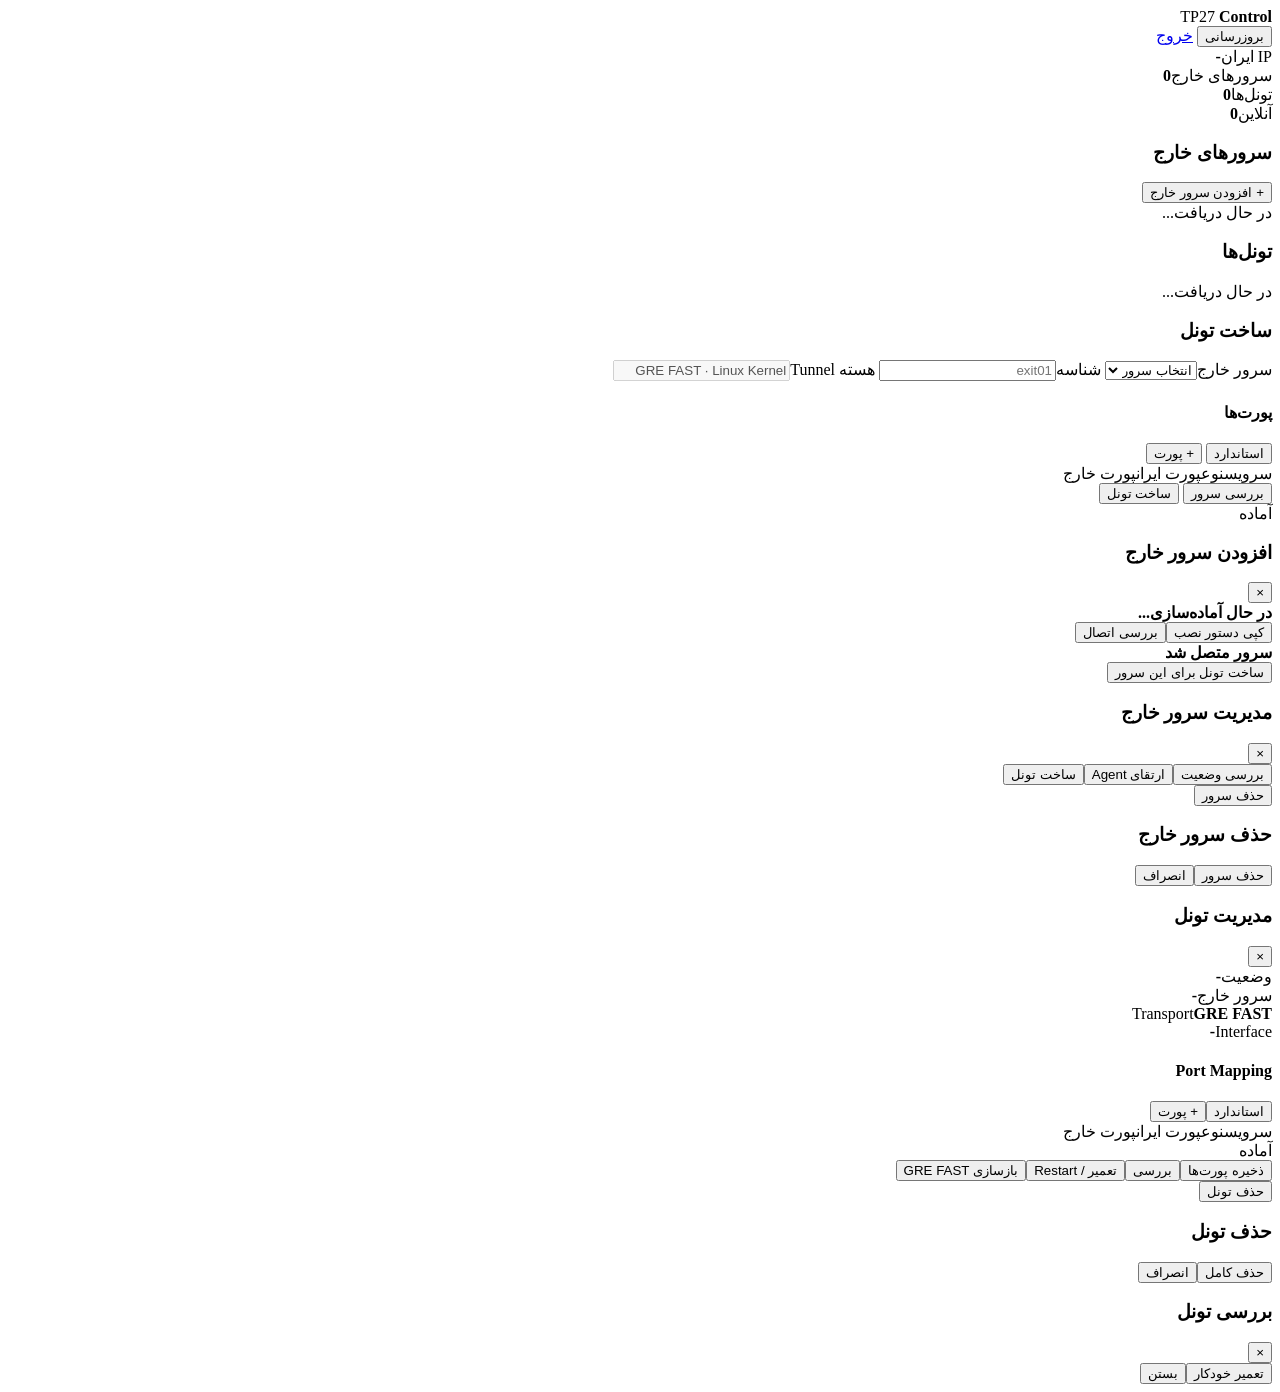
==== panel/static/index.html @ a2ba3a42 "feat: load panel self-update UI" ====
<!doctype html>
<html lang="fa" dir="rtl">
<head>
  <meta charset="utf-8">
  <meta name="viewport" content="width=device-width,initial-scale=1">
  <title>TP27 Control · 2027</title>
  <link rel="stylesheet" href="/static/style.css">
  <link rel="stylesheet" href="/static/premium.css">
</head>
<body>
<div class="wrap">
  <header class="top">
    <div class="logo">TP27 <b>Control</b></div>
    <div class="actions">
      <button class="btn" onclick="refreshAll()">بروزرسانی</button>
      <a class="btn link" href="/logout">خروج</a>
    </div>
  </header>

  <section class="stats">
    <article class="card"><span class="muted">IP ایران</span><strong id="publicIp">-</strong></article>
    <article class="card"><span class="muted">سرورهای خارج</span><strong id="agentCount">0</strong></article>
    <article class="card"><span class="muted">تونل‌ها</span><strong id="exitCount">0</strong></article>
    <article class="card"><span class="muted">آنلاین</span><strong id="onlineCount">0</strong></article>
  </section>

  <main class="main">
    <section class="card">
      <div class="section-title">
        <h3>سرورهای خارج</h3>
        <button class="btn small primary" type="button" onclick="openServerWizard()">+ افزودن سرور خارج</button>
      </div>
      <div id="agentList"><div class="muted">در حال دریافت...</div></div>
    </section>

    <section class="card">
      <div class="section-title"><h3>تونل‌ها</h3></div>
      <div id="exitList"><div class="muted">در حال دریافت...</div></div>
    </section>

    <section class="card builder">
      <h3>ساخت تونل</h3>
      <div class="form-grid tunnel-grid">
        <label>سرور خارج<select id="agentId"><option value="">انتخاب سرور</option></select></label>
        <label>شناسه<input id="exitId" placeholder="exit01"></label>
        <label>هسته Tunnel<input value="GRE FAST · Linux Kernel" disabled></label>
        <input id="tunnelPort" type="hidden" value="">
      </div>

      <div class="ports-title">
        <h4>پورت‌ها</h4>
        <div class="actions">
          <button class="btn small" type="button" onclick="standardPorts()">استاندارد</button>
          <button class="btn small primary" type="button" onclick="addPortRow()">+ پورت</button>
        </div>
      </div>
      <div class="port-head"><span>سرویس</span><span>نوع</span><span>پورت ایران</span><span>پورت خارج</span><span></span></div>
      <div id="portRows"></div>

      <div class="row buttons">
        <button class="btn" onclick="preflight()">بررسی سرور</button>
        <button class="btn primary" onclick="addExit()">ساخت تونل</button>
      </div>
      <div id="job" class="job muted">آماده</div>
    </section>
  </main>
</div>

<div id="serverWizard" class="modal hidden" role="dialog" aria-modal="true" aria-labelledby="wizardTitle">
  <div class="modal-card">
    <div class="section-title modal-head"><h3 id="wizardTitle">افزودن سرور خارج</h3><button class="btn small" type="button" onclick="closeServerWizard()">×</button></div>
    <div id="wizardWaiting">
      <div class="wizard-status"><span id="wizardDot" class="dot bad"></span><strong id="wizardStatus">در حال آماده‌سازی...</strong></div>
      <div class="command-box"><code id="installCommand"></code></div>
      <div class="actions wizard-actions"><button class="btn primary" type="button" onclick="copyInstallCommand()">کپی دستور نصب</button><button class="btn" type="button" onclick="checkEnrollmentNow()">بررسی اتصال</button></div>
    </div>
    <div id="wizardReady" class="hidden"><div class="success-box"><span class="dot good"></span><strong id="readyAgentName">سرور متصل شد</strong><div id="readyAgentMeta" class="muted"></div></div><button class="btn primary full" type="button" onclick="useReadyAgent()">ساخت تونل برای این سرور</button></div>
  </div>
</div>

<div id="agentManage" class="modal hidden" role="dialog" aria-modal="true" aria-labelledby="agentManageTitle">
  <div class="modal-card manage-card">
    <div class="section-title modal-head"><h3 id="agentManageTitle">مدیریت سرور خارج</h3><button class="btn small" type="button" onclick="closeAgentManage()">×</button></div>
    <div id="agentManageBody" class="diag-body"></div>
    <div id="agentManageMessage" class="muted"></div>
    <div class="manage-footer"><div class="actions"><button class="btn primary" type="button" onclick="checkManagedAgent()">بررسی وضعیت</button><button id="agentUpgradeBtn" class="btn" type="button" onclick="upgradeManagedAgent()">ارتقای Agent</button><button class="btn" type="button" onclick="useManagedAgentForTunnel()">ساخت تونل</button></div><button id="agentDeleteBtn" class="btn danger" type="button" onclick="openDeleteAgent()">حذف سرور</button></div>
  </div>
</div>

<div id="deleteAgentModal" class="modal hidden" role="dialog" aria-modal="true"><div class="modal-card confirm-card"><h3>حذف سرور خارج</h3><p id="deleteAgentText" class="muted"></p><div class="actions confirm-actions"><button id="deleteAgentConfirmBtn" class="btn danger" type="button" onclick="confirmDeleteAgent()">حذف سرور</button><button class="btn" type="button" onclick="closeDeleteAgent()">انصراف</button></div></div></div>

<div id="tunnelManage" class="modal hidden" role="dialog" aria-modal="true" aria-labelledby="manageTitle">
  <div class="modal-card manage-card">
    <div class="section-title modal-head"><h3 id="manageTitle">مدیریت تونل</h3><button class="btn small" type="button" onclick="closeTunnelManage()">×</button></div>
    <div class="manage-summary"><div><span class="muted">وضعیت</span><strong id="manageHealth">-</strong></div><div><span class="muted">سرور خارج</span><strong id="manageEndpoint">-</strong></div><div><span class="muted">Transport</span><strong id="manageTunnelPort">GRE FAST</strong></div><div><span class="muted">Interface</span><strong id="manageInterface">-</strong></div></div>
    <div class="ports-title"><h4>Port Mapping</h4><div class="actions"><button class="btn small" type="button" onclick="manageStandardPorts()">استاندارد</button><button class="btn small primary" type="button" onclick="addManagePortRow()">+ پورت</button></div></div>
    <div class="port-head"><span>سرویس</span><span>نوع</span><span>پورت ایران</span><span>پورت خارج</span><span></span></div><div id="managePortRows"></div><div id="manageMessage" class="job muted">آماده</div>
    <div class="manage-footer"><div class="actions"><button class="btn primary" type="button" onclick="saveManagedPorts()">ذخیره پورت‌ها</button><button class="btn" type="button" onclick="diagnoseManagedTunnel()">بررسی</button><button class="btn" type="button" onclick="repairManagedTunnel()">تعمیر / Restart</button><button id="upgradeFastBtn" class="btn primary" type="button" onclick="upgradeManagedTunnelFast()">بازسازی GRE FAST</button></div><button class="btn danger" type="button" onclick="openDeleteTunnel()">حذف تونل</button></div>
  </div>
</div>

<div id="deleteTunnelModal" class="modal hidden" role="dialog" aria-modal="true"><div class="modal-card confirm-card"><h3>حذف تونل</h3><p id="deleteTunnelText" class="muted"></p><div class="actions confirm-actions"><button id="deleteTunnelBtn" class="btn danger" type="button" onclick="confirmDeleteTunnel()">حذف کامل</button><button class="btn" type="button" onclick="closeDeleteTunnel()">انصراف</button></div></div></div>

<div id="tunnelDiag" class="modal hidden" role="dialog" aria-modal="true" aria-labelledby="diagTitle">
  <div class="modal-card diag-card"><div class="section-title modal-head"><h3 id="diagTitle">بررسی تونل</h3><button class="btn small" type="button" onclick="closeTunnelDiag()">×</button></div><div id="diagBody" class="diag-body"></div><div class="actions wizard-actions"><button id="repairBtn" class="btn primary" type="button" onclick="repairActiveTunnel()">تعمیر خودکار</button><button class="btn" type="button" onclick="closeTunnelDiag()">بستن</button></div></div>
</div>

<script src="/static/runtime-refresh-fix.js"></script>
<script src="/static/app.js"></script>
<script src="/static/fast-ui.js"></script>
<script src="/static/agent-manage.js"></script>
<script src="/static/premium-ui.js"></script>
<script src="/static/benchmark-ui.js"></script>
<script src="/static/benchmark-auto.js"></script>
<script src="/static/self-update.js"></script>
</body>
</html>
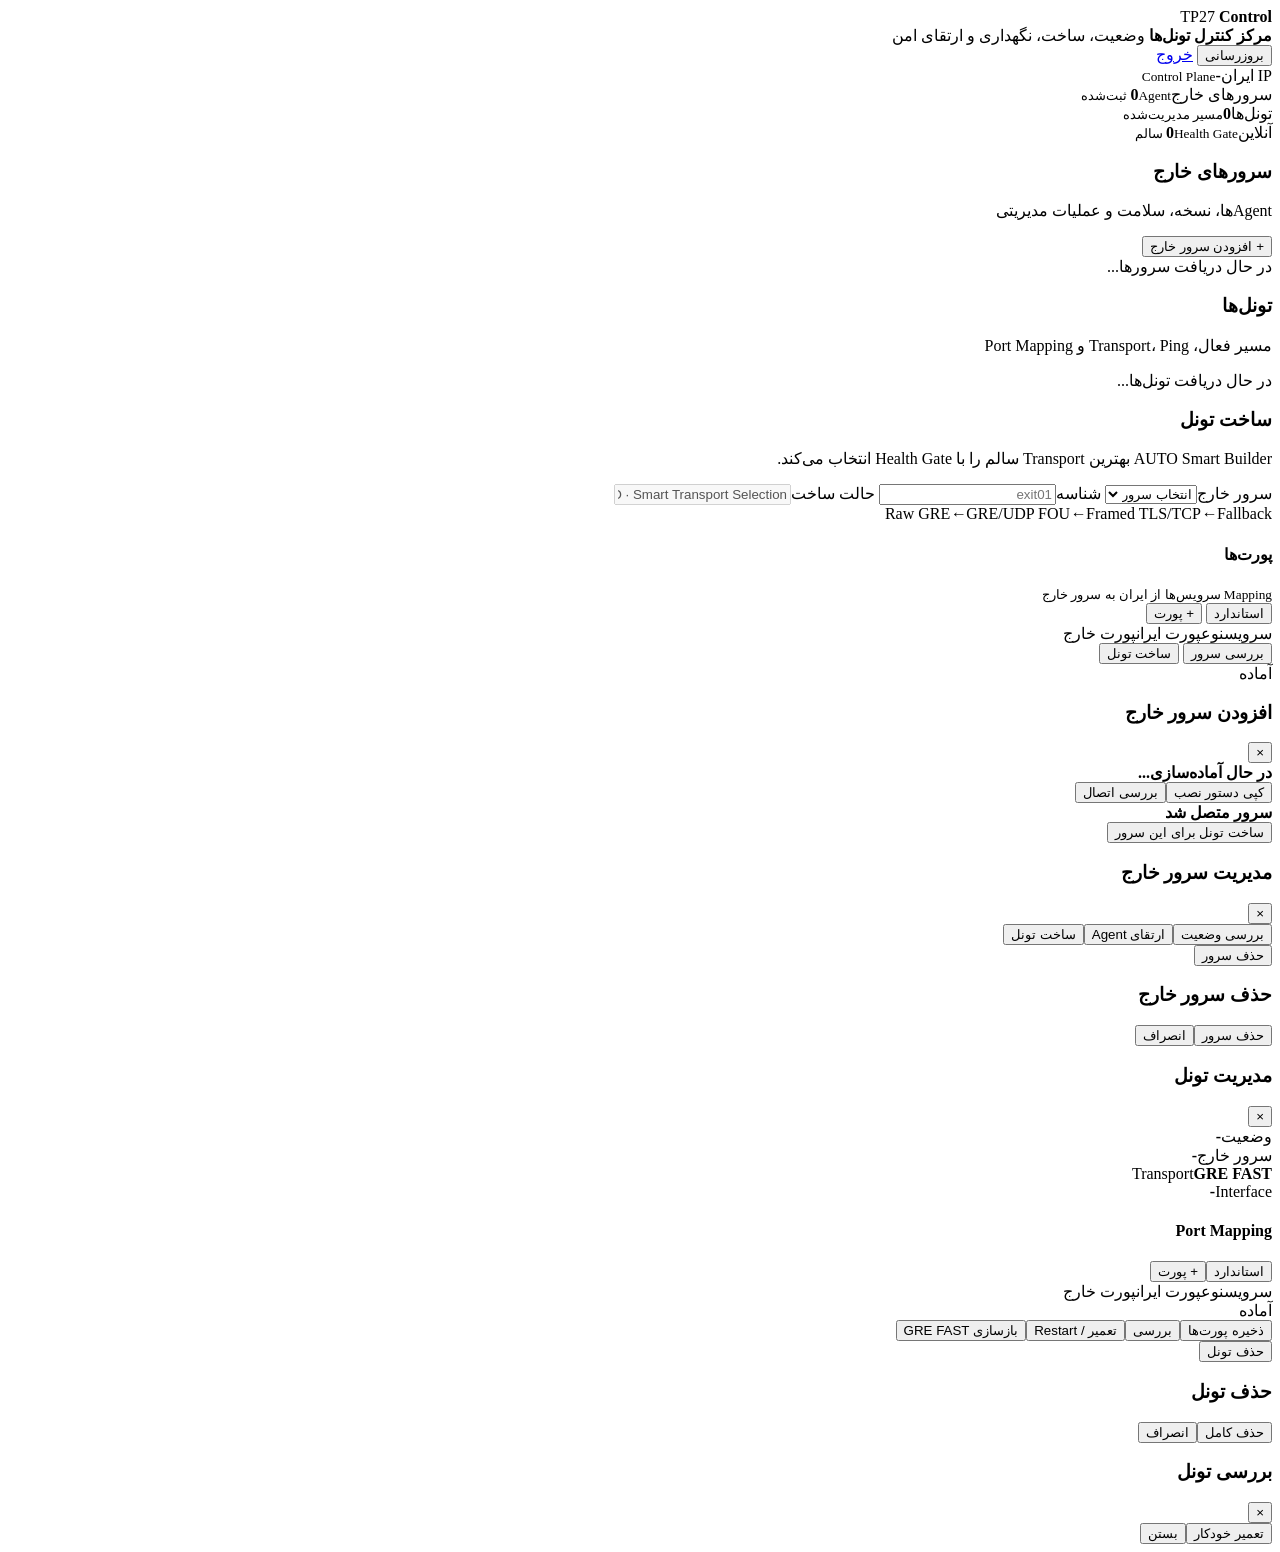
==== commit aec8e76f: "ui: refine dashboard information architecture" ====
--- a/panel/static/index.html
+++ b/panel/static/index.html
@@ -3,52 +3,78 @@
 <head>
   <meta charset="utf-8">
   <meta name="viewport" content="width=device-width,initial-scale=1">
+  <meta name="color-scheme" content="dark light">
   <title>TP27 Control · 2027</title>
+  <link rel="stylesheet" href="/static/first-paint.css">
   <link rel="stylesheet" href="/static/style.css">
   <link rel="stylesheet" href="/static/premium.css">
 </head>
 <body>
-<div class="wrap">
-  <header class="top">
-    <div class="logo">TP27 <b>Control</b></div>
-    <div class="actions">
-      <button class="btn" onclick="refreshAll()">بروزرسانی</button>
+<div class="wrap dashboard-shell">
+  <header class="top dashboard-top">
+    <div class="top-brand">
+      <div class="logo">TP27 <b>Control</b></div>
+      <div class="top-copy">
+        <strong>مرکز کنترل تونل‌ها</strong>
+        <span class="muted">وضعیت، ساخت، نگهداری و ارتقای امن</span>
+      </div>
+    </div>
+    <div class="actions top-actions">
+      <button class="btn" type="button" onclick="refreshAll()">بروزرسانی</button>
       <a class="btn link" href="/logout">خروج</a>
     </div>
   </header>
 
-  <section class="stats">
-    <article class="card"><span class="muted">IP ایران</span><strong id="publicIp">-</strong></article>
-    <article class="card"><span class="muted">سرورهای خارج</span><strong id="agentCount">0</strong></article>
-    <article class="card"><span class="muted">تونل‌ها</span><strong id="exitCount">0</strong></article>
-    <article class="card"><span class="muted">آنلاین</span><strong id="onlineCount">0</strong></article>
+  <section class="stats dashboard-kpis" aria-label="خلاصه وضعیت">
+    <article class="card kpi-card" data-kpi="iran"><span class="muted">IP ایران</span><strong id="publicIp">-</strong><small>Control Plane</small></article>
+    <article class="card kpi-card" data-kpi="agents"><span class="muted">سرورهای خارج</span><strong id="agentCount">0</strong><small>Agent ثبت‌شده</small></article>
+    <article class="card kpi-card" data-kpi="tunnels"><span class="muted">تونل‌ها</span><strong id="exitCount">0</strong><small>مسیر مدیریت‌شده</small></article>
+    <article class="card kpi-card" data-kpi="online"><span class="muted">آنلاین</span><strong id="onlineCount">0</strong><small>Health Gate سالم</small></article>
   </section>
 
-  <main class="main">
-    <section class="card">
+  <main class="main dashboard-main">
+    <section class="card dashboard-section" data-section="agents">
       <div class="section-title">
-        <h3>سرورهای خارج</h3>
+        <div class="section-heading">
+          <h3>سرورهای خارج</h3>
+          <p>Agentها، نسخه، سلامت و عملیات مدیریتی</p>
+        </div>
         <button class="btn small primary" type="button" onclick="openServerWizard()">+ افزودن سرور خارج</button>
       </div>
-      <div id="agentList"><div class="muted">در حال دریافت...</div></div>
+      <div id="agentList"><div class="muted loading-state">در حال دریافت سرورها...</div></div>
     </section>
 
-    <section class="card">
-      <div class="section-title"><h3>تونل‌ها</h3></div>
-      <div id="exitList"><div class="muted">در حال دریافت...</div></div>
+    <section class="card dashboard-section" data-section="tunnels">
+      <div class="section-title">
+        <div class="section-heading">
+          <h3>تونل‌ها</h3>
+          <p>مسیر فعال، Transport، Ping و Port Mapping</p>
+        </div>
+      </div>
+      <div id="exitList"><div class="muted loading-state">در حال دریافت تونل‌ها...</div></div>
     </section>
 
-    <section class="card builder">
-      <h3>ساخت تونل</h3>
+    <section class="card builder dashboard-section" data-section="builder">
+      <div class="builder-source-title">
+        <h3>ساخت تونل</h3>
+        <p class="muted">AUTO Smart Builder بهترین Transport سالم را با Health Gate انتخاب می‌کند.</p>
+      </div>
       <div class="form-grid tunnel-grid">
         <label>سرور خارج<select id="agentId"><option value="">انتخاب سرور</option></select></label>
-        <label>شناسه<input id="exitId" placeholder="exit01"></label>
-        <label>هسته Tunnel<input value="GRE FAST · Linux Kernel" disabled></label>
+        <label>شناسه<input id="exitId" placeholder="exit01" autocomplete="off"></label>
+        <label>حالت ساخت<input value="AUTO · Smart Transport Selection" disabled></label>
         <input id="tunnelPort" type="hidden" value="">
       </div>
 
+      <div class="transport-flow" aria-label="اولویت Transport">
+        <span>Raw GRE</span><i>←</i><span>GRE/UDP FOU</span><i>←</i><span>Framed TLS/TCP</span><i>←</i><span>Fallback</span>
+      </div>
+
       <div class="ports-title">
-        <h4>پورت‌ها</h4>
+        <div>
+          <h4>پورت‌ها</h4>
+          <small class="muted">Mapping سرویس‌ها از ایران به سرور خارج</small>
+        </div>
         <div class="actions">
           <button class="btn small" type="button" onclick="standardPorts()">استاندارد</button>
           <button class="btn small primary" type="button" onclick="addPortRow()">+ پورت</button>
@@ -57,18 +83,18 @@
       <div class="port-head"><span>سرویس</span><span>نوع</span><span>پورت ایران</span><span>پورت خارج</span><span></span></div>
       <div id="portRows"></div>
 
-      <div class="row buttons">
-        <button class="btn" onclick="preflight()">بررسی سرور</button>
-        <button class="btn primary" onclick="addExit()">ساخت تونل</button>
+      <div class="row buttons builder-actions">
+        <button class="btn" type="button" onclick="preflight()">بررسی سرور</button>
+        <button class="btn primary" type="button" onclick="addExit()">ساخت تونل</button>
       </div>
-      <div id="job" class="job muted">آماده</div>
+      <div id="job" class="job muted" aria-live="polite">آماده</div>
     </section>
   </main>
 </div>
 
 <div id="serverWizard" class="modal hidden" role="dialog" aria-modal="true" aria-labelledby="wizardTitle">
   <div class="modal-card">
-    <div class="section-title modal-head"><h3 id="wizardTitle">افزودن سرور خارج</h3><button class="btn small" type="button" onclick="closeServerWizard()">×</button></div>
+    <div class="section-title modal-head"><h3 id="wizardTitle">افزودن سرور خارج</h3><button class="btn small" type="button" onclick="closeServerWizard()" aria-label="بستن">×</button></div>
     <div id="wizardWaiting">
       <div class="wizard-status"><span id="wizardDot" class="dot bad"></span><strong id="wizardStatus">در حال آماده‌سازی...</strong></div>
       <div class="command-box"><code id="installCommand"></code></div>
@@ -80,7 +106,7 @@
 
 <div id="agentManage" class="modal hidden" role="dialog" aria-modal="true" aria-labelledby="agentManageTitle">
   <div class="modal-card manage-card">
-    <div class="section-title modal-head"><h3 id="agentManageTitle">مدیریت سرور خارج</h3><button class="btn small" type="button" onclick="closeAgentManage()">×</button></div>
+    <div class="section-title modal-head"><h3 id="agentManageTitle">مدیریت سرور خارج</h3><button class="btn small" type="button" onclick="closeAgentManage()" aria-label="بستن">×</button></div>
     <div id="agentManageBody" class="diag-body"></div>
     <div id="agentManageMessage" class="muted"></div>
     <div class="manage-footer"><div class="actions"><button class="btn primary" type="button" onclick="checkManagedAgent()">بررسی وضعیت</button><button id="agentUpgradeBtn" class="btn" type="button" onclick="upgradeManagedAgent()">ارتقای Agent</button><button class="btn" type="button" onclick="useManagedAgentForTunnel()">ساخت تونل</button></div><button id="agentDeleteBtn" class="btn danger" type="button" onclick="openDeleteAgent()">حذف سرور</button></div>
@@ -91,7 +117,7 @@
 
 <div id="tunnelManage" class="modal hidden" role="dialog" aria-modal="true" aria-labelledby="manageTitle">
   <div class="modal-card manage-card">
-    <div class="section-title modal-head"><h3 id="manageTitle">مدیریت تونل</h3><button class="btn small" type="button" onclick="closeTunnelManage()">×</button></div>
+    <div class="section-title modal-head"><h3 id="manageTitle">مدیریت تونل</h3><button class="btn small" type="button" onclick="closeTunnelManage()" aria-label="بستن">×</button></div>
     <div class="manage-summary"><div><span class="muted">وضعیت</span><strong id="manageHealth">-</strong></div><div><span class="muted">سرور خارج</span><strong id="manageEndpoint">-</strong></div><div><span class="muted">Transport</span><strong id="manageTunnelPort">GRE FAST</strong></div><div><span class="muted">Interface</span><strong id="manageInterface">-</strong></div></div>
     <div class="ports-title"><h4>Port Mapping</h4><div class="actions"><button class="btn small" type="button" onclick="manageStandardPorts()">استاندارد</button><button class="btn small primary" type="button" onclick="addManagePortRow()">+ پورت</button></div></div>
     <div class="port-head"><span>سرویس</span><span>نوع</span><span>پورت ایران</span><span>پورت خارج</span><span></span></div><div id="managePortRows"></div><div id="manageMessage" class="job muted">آماده</div>
@@ -102,7 +128,7 @@
 <div id="deleteTunnelModal" class="modal hidden" role="dialog" aria-modal="true"><div class="modal-card confirm-card"><h3>حذف تونل</h3><p id="deleteTunnelText" class="muted"></p><div class="actions confirm-actions"><button id="deleteTunnelBtn" class="btn danger" type="button" onclick="confirmDeleteTunnel()">حذف کامل</button><button class="btn" type="button" onclick="closeDeleteTunnel()">انصراف</button></div></div></div>
 
 <div id="tunnelDiag" class="modal hidden" role="dialog" aria-modal="true" aria-labelledby="diagTitle">
-  <div class="modal-card diag-card"><div class="section-title modal-head"><h3 id="diagTitle">بررسی تونل</h3><button class="btn small" type="button" onclick="closeTunnelDiag()">×</button></div><div id="diagBody" class="diag-body"></div><div class="actions wizard-actions"><button id="repairBtn" class="btn primary" type="button" onclick="repairActiveTunnel()">تعمیر خودکار</button><button class="btn" type="button" onclick="closeTunnelDiag()">بستن</button></div></div>
+  <div class="modal-card diag-card"><div class="section-title modal-head"><h3 id="diagTitle">بررسی تونل</h3><button class="btn small" type="button" onclick="closeTunnelDiag()" aria-label="بستن">×</button></div><div id="diagBody" class="diag-body"></div><div class="actions wizard-actions"><button id="repairBtn" class="btn primary" type="button" onclick="repairActiveTunnel()">تعمیر خودکار</button><button class="btn" type="button" onclick="closeTunnelDiag()">بستن</button></div></div>
 </div>
 
 <script src="/static/runtime-refresh-fix.js"></script>
@@ -112,6 +138,10 @@
 <script src="/static/premium-ui.js"></script>
 <script src="/static/benchmark-ui.js"></script>
 <script src="/static/benchmark-auto.js"></script>
+<script src="/static/server-speed-ui.js"></script>
+<script src="/static/speed-recovery-fix.js"></script>
+<script src="/static/safe-switch-ui.js"></script>
 <script src="/static/self-update.js"></script>
+<script src="/static/ui-stability.js"></script>
 </body>
-</html>+</html>
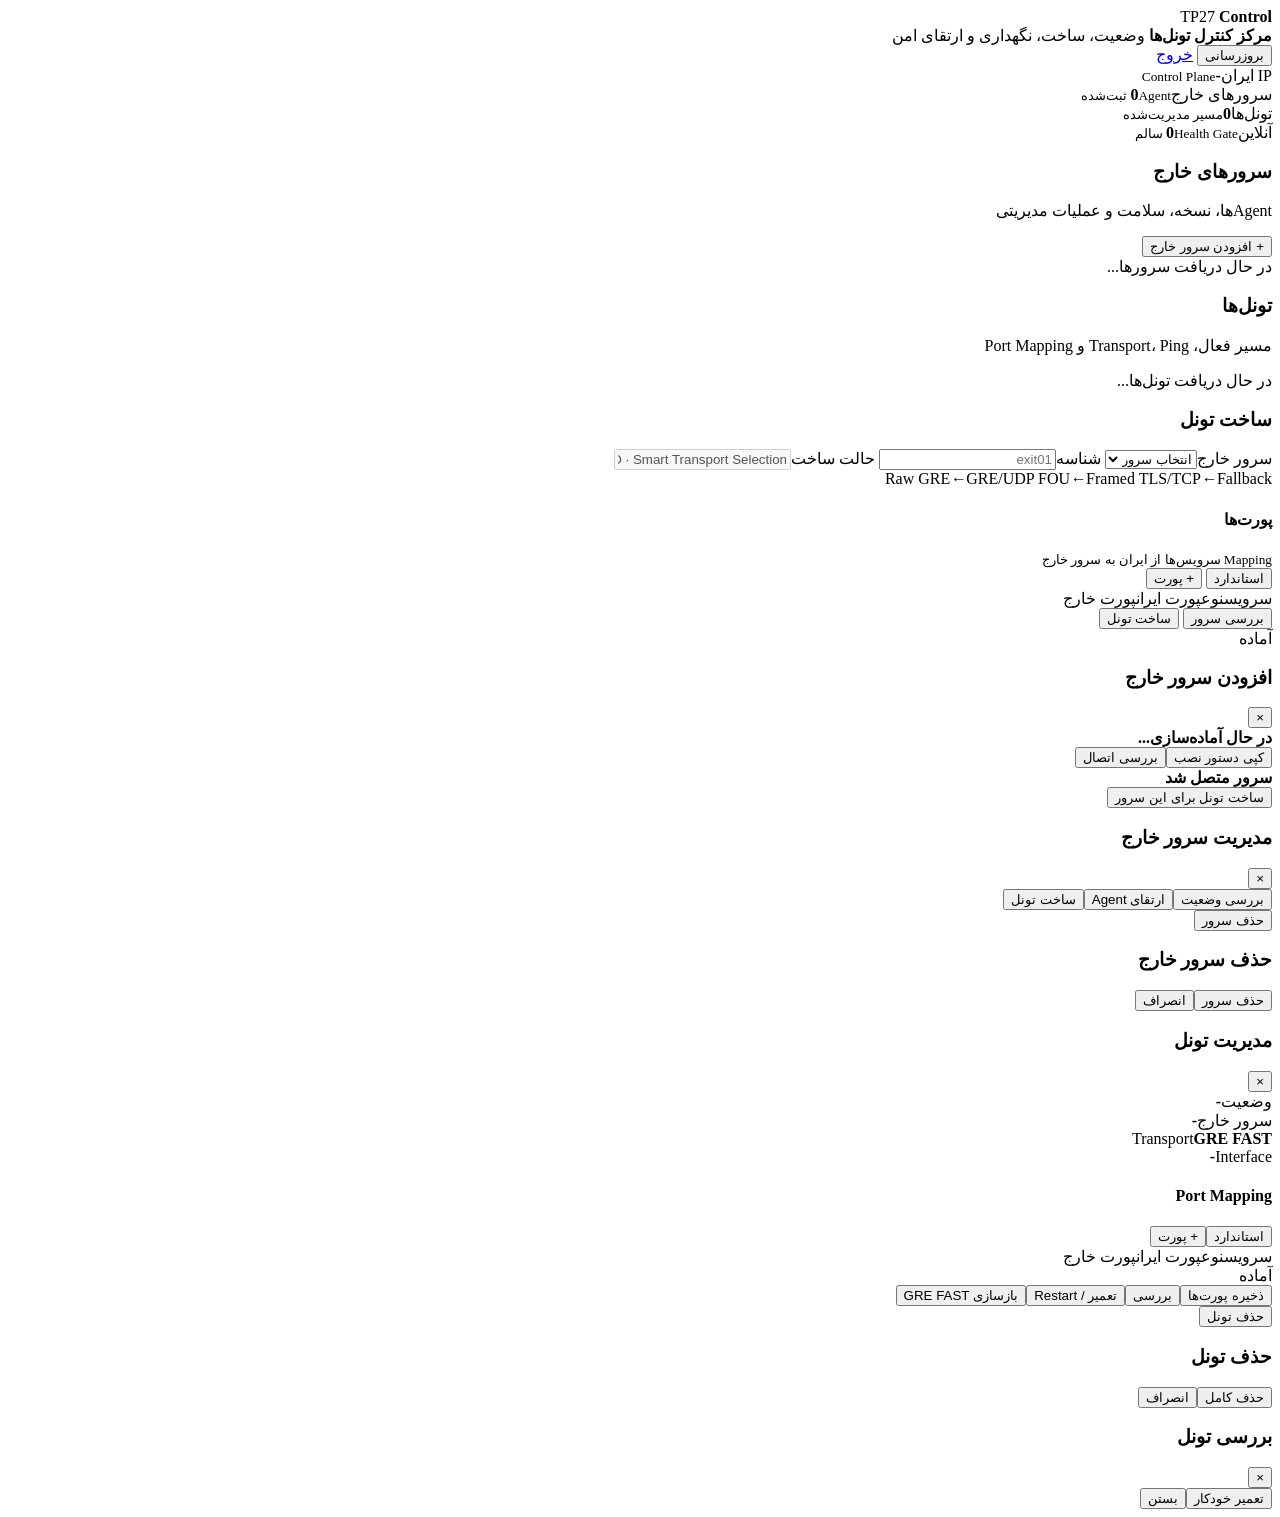
==== commit 1e901dd8: "fix: preserve premium builder enhancement contract" ====
--- a/panel/static/index.html
+++ b/panel/static/index.html
@@ -55,10 +55,7 @@
     </section>
 
     <section class="card builder dashboard-section" data-section="builder">
-      <div class="builder-source-title">
-        <h3>ساخت تونل</h3>
-        <p class="muted">AUTO Smart Builder بهترین Transport سالم را با Health Gate انتخاب می‌کند.</p>
-      </div>
+      <h3>ساخت تونل</h3>
       <div class="form-grid tunnel-grid">
         <label>سرور خارج<select id="agentId"><option value="">انتخاب سرور</option></select></label>
         <label>شناسه<input id="exitId" placeholder="exit01" autocomplete="off"></label>
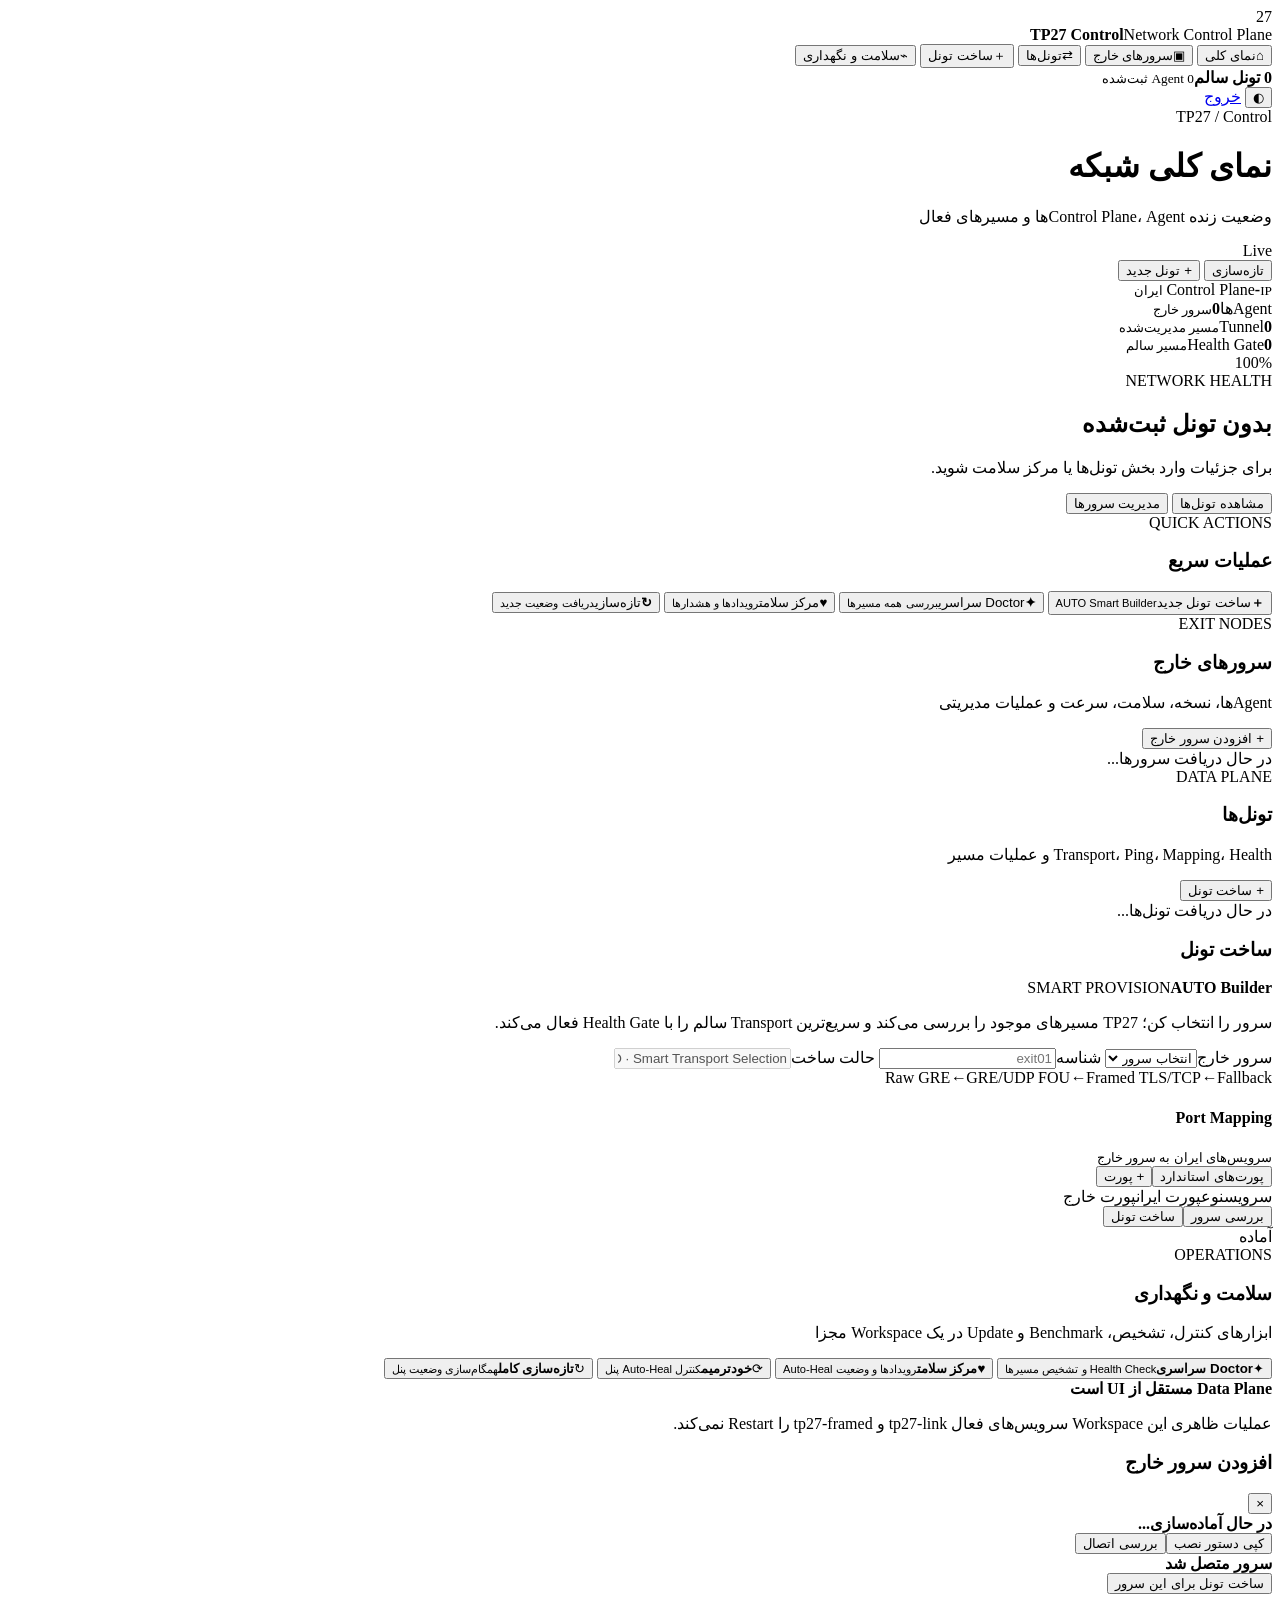
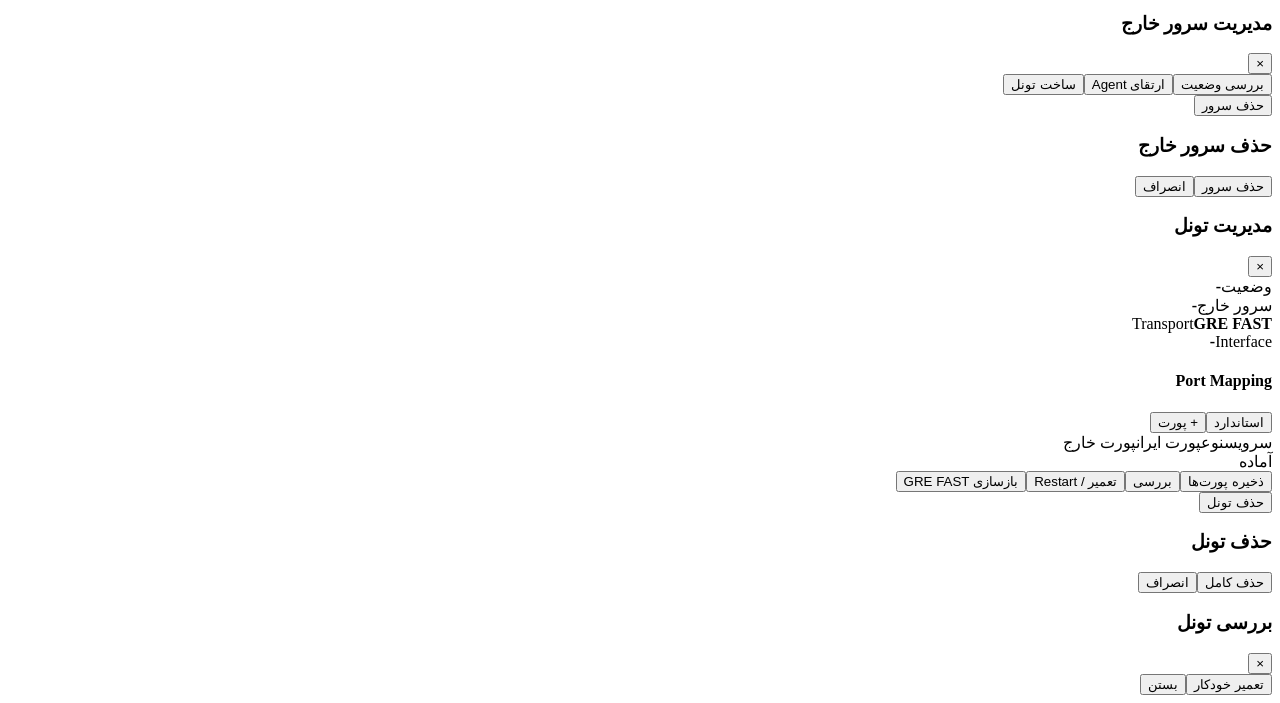
==== commit 88862afb: "ui: rebuild panel into RTL app shell with routed workspaces" ====
--- a/panel/static/index.html
+++ b/panel/static/index.html
@@ -8,125 +8,138 @@
   <link rel="stylesheet" href="/static/first-paint.css">
   <link rel="stylesheet" href="/static/style.css">
   <link rel="stylesheet" href="/static/premium.css">
+  <link rel="stylesheet" href="/static/v9.css">
 </head>
-<body>
-<div class="wrap dashboard-shell">
-  <header class="top dashboard-top">
-    <div class="top-brand">
-      <div class="logo">TP27 <b>Control</b></div>
-      <div class="top-copy">
-        <strong>مرکز کنترل تونل‌ها</strong>
-        <span class="muted">وضعیت، ساخت، نگهداری و ارتقای امن</span>
+<body data-v9-view="overview">
+<div class="v9-app-shell">
+  <aside class="v9-sidebar" aria-label="ناوبری اصلی">
+    <div class="v9-brand">
+      <div class="v9-brand-mark">27</div>
+      <div class="v9-brand-copy"><b>TP27 Control</b><span>Network Control Plane</span></div>
+    </div>
+
+    <nav class="v9-nav">
+      <button class="v9-nav-item active" type="button" data-v9-target="overview"><span class="v9-nav-icon">⌂</span><span>نمای کلی</span></button>
+      <button class="v9-nav-item" type="button" data-v9-target="servers"><span class="v9-nav-icon">▣</span><span>سرورهای خارج</span></button>
+      <button class="v9-nav-item" type="button" data-v9-target="tunnels"><span class="v9-nav-icon">⇄</span><span>تونل‌ها</span></button>
+      <button class="v9-nav-item" type="button" data-v9-target="builder"><span class="v9-nav-icon">＋</span><span>ساخت تونل</span></button>
+      <button class="v9-nav-item" type="button" data-v9-target="maintenance"><span class="v9-nav-icon">⌁</span><span>سلامت و نگهداری</span></button>
+    </nav>
+
+    <div class="v9-sidebar-health">
+      <span class="dot good"></span>
+      <div><b><span id="v9SideOnline">0</span> تونل سالم</b><small><span id="v9SideAgents">0</span> Agent ثبت‌شده</small></div>
+    </div>
+
+    <div class="v9-sidebar-footer">
+      <button id="v9ThemeBtn" class="v9-icon-btn" type="button" aria-label="تغییر پوسته">◐</button>
+      <a class="v9-sidebar-logout" href="/logout">خروج</a>
+    </div>
+  </aside>
+
+  <div class="v9-workspace">
+    <header class="v9-topbar">
+      <div class="v9-page-heading">
+        <span class="v9-eyebrow">TP27 / Control</span>
+        <h1 id="v9PageTitle">نمای کلی شبکه</h1>
+        <p id="v9PageSub">وضعیت زنده Control Plane، Agentها و مسیرهای فعال</p>
       </div>
-    </div>
-    <div class="actions top-actions">
-      <button class="btn" type="button" onclick="refreshAll()">بروزرسانی</button>
-      <a class="btn link" href="/logout">خروج</a>
-    </div>
-  </header>
-
-  <section class="stats dashboard-kpis" aria-label="خلاصه وضعیت">
-    <article class="card kpi-card" data-kpi="iran"><span class="muted">IP ایران</span><strong id="publicIp">-</strong><small>Control Plane</small></article>
-    <article class="card kpi-card" data-kpi="agents"><span class="muted">سرورهای خارج</span><strong id="agentCount">0</strong><small>Agent ثبت‌شده</small></article>
-    <article class="card kpi-card" data-kpi="tunnels"><span class="muted">تونل‌ها</span><strong id="exitCount">0</strong><small>مسیر مدیریت‌شده</small></article>
-    <article class="card kpi-card" data-kpi="online"><span class="muted">آنلاین</span><strong id="onlineCount">0</strong><small>Health Gate سالم</small></article>
-  </section>
-
-  <main class="main dashboard-main">
-    <section class="card dashboard-section" data-section="agents">
-      <div class="section-title">
-        <div class="section-heading">
-          <h3>سرورهای خارج</h3>
-          <p>Agentها، نسخه، سلامت و عملیات مدیریتی</p>
-        </div>
-        <button class="btn small primary" type="button" onclick="openServerWizard()">+ افزودن سرور خارج</button>
+      <div class="v9-top-actions">
+        <div class="v9-live-chip"><span class="dot good"></span><span>Live</span></div>
+        <button class="btn" type="button" onclick="refreshAll()">تازه‌سازی</button>
+        <button class="btn primary" type="button" data-v9-goto="builder">+ تونل جدید</button>
       </div>
-      <div id="agentList"><div class="muted loading-state">در حال دریافت سرورها...</div></div>
-    </section>
-
-    <section class="card dashboard-section" data-section="tunnels">
-      <div class="section-title">
-        <div class="section-heading">
-          <h3>تونل‌ها</h3>
-          <p>مسیر فعال، Transport، Ping و Port Mapping</p>
-        </div>
-      </div>
-      <div id="exitList"><div class="muted loading-state">در حال دریافت تونل‌ها...</div></div>
-    </section>
-
-    <section class="card builder dashboard-section" data-section="builder">
-      <h3>ساخت تونل</h3>
-      <div class="form-grid tunnel-grid">
-        <label>سرور خارج<select id="agentId"><option value="">انتخاب سرور</option></select></label>
-        <label>شناسه<input id="exitId" placeholder="exit01" autocomplete="off"></label>
-        <label>حالت ساخت<input value="AUTO · Smart Transport Selection" disabled></label>
-        <input id="tunnelPort" type="hidden" value="">
-      </div>
-
-      <div class="transport-flow" aria-label="اولویت Transport">
-        <span>Raw GRE</span><i>←</i><span>GRE/UDP FOU</span><i>←</i><span>Framed TLS/TCP</span><i>←</i><span>Fallback</span>
-      </div>
-
-      <div class="ports-title">
-        <div>
-          <h4>پورت‌ها</h4>
-          <small class="muted">Mapping سرویس‌ها از ایران به سرور خارج</small>
-        </div>
-        <div class="actions">
-          <button class="btn small" type="button" onclick="standardPorts()">استاندارد</button>
-          <button class="btn small primary" type="button" onclick="addPortRow()">+ پورت</button>
-        </div>
-      </div>
-      <div class="port-head"><span>سرویس</span><span>نوع</span><span>پورت ایران</span><span>پورت خارج</span><span></span></div>
-      <div id="portRows"></div>
-
-      <div class="row buttons builder-actions">
-        <button class="btn" type="button" onclick="preflight()">بررسی سرور</button>
-        <button class="btn primary" type="button" onclick="addExit()">ساخت تونل</button>
-      </div>
-      <div id="job" class="job muted" aria-live="polite">آماده</div>
-    </section>
-  </main>
-</div>
-
-<div id="serverWizard" class="modal hidden" role="dialog" aria-modal="true" aria-labelledby="wizardTitle">
-  <div class="modal-card">
-    <div class="section-title modal-head"><h3 id="wizardTitle">افزودن سرور خارج</h3><button class="btn small" type="button" onclick="closeServerWizard()" aria-label="بستن">×</button></div>
-    <div id="wizardWaiting">
-      <div class="wizard-status"><span id="wizardDot" class="dot bad"></span><strong id="wizardStatus">در حال آماده‌سازی...</strong></div>
-      <div class="command-box"><code id="installCommand"></code></div>
-      <div class="actions wizard-actions"><button class="btn primary" type="button" onclick="copyInstallCommand()">کپی دستور نصب</button><button class="btn" type="button" onclick="checkEnrollmentNow()">بررسی اتصال</button></div>
-    </div>
-    <div id="wizardReady" class="hidden"><div class="success-box"><span class="dot good"></span><strong id="readyAgentName">سرور متصل شد</strong><div id="readyAgentMeta" class="muted"></div></div><button class="btn primary full" type="button" onclick="useReadyAgent()">ساخت تونل برای این سرور</button></div>
+    </header>
+
+    <div class="wrap dashboard-shell v9-dashboard-shell">
+      <section class="stats dashboard-kpis v9-kpis" aria-label="خلاصه وضعیت">
+        <article class="card kpi-card v9-kpi" data-kpi="iran"><span class="v9-kpi-label">Control Plane</span><strong id="publicIp">-</strong><small>IP ایران</small></article>
+        <article class="card kpi-card v9-kpi" data-kpi="agents"><span class="v9-kpi-label">Agentها</span><strong id="agentCount">0</strong><small>سرور خارج</small></article>
+        <article class="card kpi-card v9-kpi" data-kpi="tunnels"><span class="v9-kpi-label">Tunnel</span><strong id="exitCount">0</strong><small>مسیر مدیریت‌شده</small></article>
+        <article class="card kpi-card v9-kpi" data-kpi="online"><span class="v9-kpi-label">Health Gate</span><strong id="onlineCount">0</strong><small>مسیر سالم</small></article>
+      </section>
+
+      <main class="main dashboard-main v9-main">
+        <section class="card v9-overview-section" data-v9-view-panel="overview">
+          <div class="v9-overview-grid">
+            <div class="v9-network-hero">
+              <div class="v9-orb"><span id="v9HealthPercent">100%</span></div>
+              <div class="v9-network-copy">
+                <span class="v9-eyebrow">NETWORK HEALTH</span>
+                <h2 id="v9HealthTitle">در حال بررسی شبکه...</h2>
+                <p id="v9HealthSub">اطلاعات زنده پس از همگام‌سازی نمایش داده می‌شود.</p>
+                <div class="v9-hero-actions">
+                  <button class="btn primary" type="button" data-v9-goto="tunnels">مشاهده تونل‌ها</button>
+                  <button class="btn" type="button" data-v9-goto="servers">مدیریت سرورها</button>
+                </div>
+              </div>
+            </div>
+            <div class="v9-quick-panel">
+              <div class="v9-panel-head"><div><span class="v9-eyebrow">QUICK ACTIONS</span><h3>عملیات سریع</h3></div></div>
+              <div class="v9-quick-actions">
+                <button type="button" data-v9-goto="builder"><b>＋</b><span>ساخت تونل جدید</span><small>AUTO Smart Builder</small></button>
+                <button type="button" onclick="window.openFleetDoctor&&openFleetDoctor()"><b>✦</b><span>Doctor سراسری</span><small>بررسی همه مسیرها</small></button>
+                <button type="button" onclick="document.getElementById('premiumHealthCenterBtn')?.click()"><b>♥</b><span>مرکز سلامت</span><small>رویدادها و هشدارها</small></button>
+                <button type="button" onclick="refreshAll()"><b>↻</b><span>تازه‌سازی</span><small>دریافت وضعیت جدید</small></button>
+              </div>
+            </div>
+          </div>
+        </section>
+
+        <section class="card dashboard-section v9-view-section" data-section="agents" data-v9-view-panel="servers">
+          <div class="section-title v9-section-head">
+            <div class="section-heading"><span class="v9-eyebrow">EXIT NODES</span><h3>سرورهای خارج</h3><p>Agentها، نسخه، سلامت، سرعت و عملیات مدیریتی</p></div>
+            <button class="btn small primary" type="button" onclick="openServerWizard()">+ افزودن سرور خارج</button>
+          </div>
+          <div id="agentList"><div class="muted loading-state">در حال دریافت سرورها...</div></div>
+        </section>
+
+        <section class="card dashboard-section v9-view-section" data-section="tunnels" data-v9-view-panel="tunnels">
+          <div class="section-title v9-section-head">
+            <div class="section-heading"><span class="v9-eyebrow">DATA PLANE</span><h3>تونل‌ها</h3><p>Transport، Ping، Mapping، Health و عملیات مسیر</p></div>
+            <button class="btn small primary" type="button" data-v9-goto="builder">+ ساخت تونل</button>
+          </div>
+          <div id="exitList"><div class="muted loading-state">در حال دریافت تونل‌ها...</div></div>
+        </section>
+
+        <section class="card builder dashboard-section v9-view-section" data-section="builder" data-v9-view-panel="builder">
+          <h3>ساخت تونل</h3>
+          <div class="v9-builder-intro"><span class="v9-eyebrow">SMART PROVISION</span><strong>AUTO Builder</strong><p>سرور را انتخاب کن؛ TP27 مسیرهای موجود را بررسی می‌کند و سریع‌ترین Transport سالم را با Health Gate فعال می‌کند.</p></div>
+          <div class="form-grid tunnel-grid">
+            <label>سرور خارج<select id="agentId"><option value="">انتخاب سرور</option></select></label>
+            <label>شناسه<input id="exitId" placeholder="exit01" autocomplete="off"></label>
+            <label>حالت ساخت<input value="AUTO · Smart Transport Selection" disabled></label>
+            <input id="tunnelPort" type="hidden" value="">
+          </div>
+          <div class="transport-flow v9-transport-flow" aria-label="اولویت Transport"><span>Raw GRE</span><i>←</i><span>GRE/UDP FOU</span><i>←</i><span>Framed TLS/TCP</span><i>←</i><span>Fallback</span></div>
+          <div class="ports-title"><div><h4>Port Mapping</h4><small class="muted">سرویس‌های ایران به سرور خارج</small></div><div class="actions"><button class="btn small" type="button" onclick="standardPorts()">پورت‌های استاندارد</button><button class="btn small primary" type="button" onclick="addPortRow()">+ پورت</button></div></div>
+          <div class="port-head"><span>سرویس</span><span>نوع</span><span>پورت ایران</span><span>پورت خارج</span><span></span></div>
+          <div id="portRows"></div>
+          <div class="row buttons builder-actions"><button class="btn" type="button" onclick="preflight()">بررسی سرور</button><button class="btn primary" type="button" onclick="addExit()">ساخت تونل</button></div>
+          <div id="job" class="job muted" aria-live="polite">آماده</div>
+        </section>
+
+        <section class="card dashboard-section v9-view-section v9-maintenance" data-v9-view-panel="maintenance">
+          <div class="section-title v9-section-head"><div class="section-heading"><span class="v9-eyebrow">OPERATIONS</span><h3>سلامت و نگهداری</h3><p>ابزارهای کنترل، تشخیص، Benchmark و Update در یک Workspace مجزا</p></div></div>
+          <div class="v9-maintenance-grid">
+            <button type="button" onclick="window.openFleetDoctor&&openFleetDoctor()"><span>✦</span><b>Doctor سراسری</b><small>Health Check و تشخیص مسیرها</small></button>
+            <button type="button" onclick="document.getElementById('premiumHealthCenterBtn')?.click()"><span>♥</span><b>مرکز سلامت</b><small>رویدادها و وضعیت Auto-Heal</small></button>
+            <button type="button" onclick="document.getElementById('premiumAutoHealBtn')?.click()"><span>⟳</span><b>خودترمیم</b><small>کنترل Auto-Heal پنل</small></button>
+            <button type="button" onclick="document.getElementById('premiumRefreshBtn')?.click()"><span>↻</span><b>تازه‌سازی کامل</b><small>همگام‌سازی وضعیت پنل</small></button>
+          </div>
+          <div class="v9-maintenance-note"><span class="dot good"></span><div><b>Data Plane مستقل از UI است</b><p>عملیات ظاهری این Workspace سرویس‌های فعال tp27-link و tp27-framed را Restart نمی‌کند.</p></div></div>
+        </section>
+      </main>
+    </div>
   </div>
 </div>
 
-<div id="agentManage" class="modal hidden" role="dialog" aria-modal="true" aria-labelledby="agentManageTitle">
-  <div class="modal-card manage-card">
-    <div class="section-title modal-head"><h3 id="agentManageTitle">مدیریت سرور خارج</h3><button class="btn small" type="button" onclick="closeAgentManage()" aria-label="بستن">×</button></div>
-    <div id="agentManageBody" class="diag-body"></div>
-    <div id="agentManageMessage" class="muted"></div>
-    <div class="manage-footer"><div class="actions"><button class="btn primary" type="button" onclick="checkManagedAgent()">بررسی وضعیت</button><button id="agentUpgradeBtn" class="btn" type="button" onclick="upgradeManagedAgent()">ارتقای Agent</button><button class="btn" type="button" onclick="useManagedAgentForTunnel()">ساخت تونل</button></div><button id="agentDeleteBtn" class="btn danger" type="button" onclick="openDeleteAgent()">حذف سرور</button></div>
-  </div>
-</div>
-
+<div id="serverWizard" class="modal hidden" role="dialog" aria-modal="true" aria-labelledby="wizardTitle"><div class="modal-card"><div class="section-title modal-head"><h3 id="wizardTitle">افزودن سرور خارج</h3><button class="btn small" type="button" onclick="closeServerWizard()" aria-label="بستن">×</button></div><div id="wizardWaiting"><div class="wizard-status"><span id="wizardDot" class="dot bad"></span><strong id="wizardStatus">در حال آماده‌سازی...</strong></div><div class="command-box"><code id="installCommand"></code></div><div class="actions wizard-actions"><button class="btn primary" type="button" onclick="copyInstallCommand()">کپی دستور نصب</button><button class="btn" type="button" onclick="checkEnrollmentNow()">بررسی اتصال</button></div></div><div id="wizardReady" class="hidden"><div class="success-box"><span class="dot good"></span><strong id="readyAgentName">سرور متصل شد</strong><div id="readyAgentMeta" class="muted"></div></div><button class="btn primary full" type="button" onclick="useReadyAgent()">ساخت تونل برای این سرور</button></div></div></div>
+<div id="agentManage" class="modal hidden" role="dialog" aria-modal="true" aria-labelledby="agentManageTitle"><div class="modal-card manage-card"><div class="section-title modal-head"><h3 id="agentManageTitle">مدیریت سرور خارج</h3><button class="btn small" type="button" onclick="closeAgentManage()" aria-label="بستن">×</button></div><div id="agentManageBody" class="diag-body"></div><div id="agentManageMessage" class="muted"></div><div class="manage-footer"><div class="actions"><button class="btn primary" type="button" onclick="checkManagedAgent()">بررسی وضعیت</button><button id="agentUpgradeBtn" class="btn" type="button" onclick="upgradeManagedAgent()">ارتقای Agent</button><button class="btn" type="button" onclick="useManagedAgentForTunnel()">ساخت تونل</button></div><button id="agentDeleteBtn" class="btn danger" type="button" onclick="openDeleteAgent()">حذف سرور</button></div></div></div>
 <div id="deleteAgentModal" class="modal hidden" role="dialog" aria-modal="true"><div class="modal-card confirm-card"><h3>حذف سرور خارج</h3><p id="deleteAgentText" class="muted"></p><div class="actions confirm-actions"><button id="deleteAgentConfirmBtn" class="btn danger" type="button" onclick="confirmDeleteAgent()">حذف سرور</button><button class="btn" type="button" onclick="closeDeleteAgent()">انصراف</button></div></div></div>
-
-<div id="tunnelManage" class="modal hidden" role="dialog" aria-modal="true" aria-labelledby="manageTitle">
-  <div class="modal-card manage-card">
-    <div class="section-title modal-head"><h3 id="manageTitle">مدیریت تونل</h3><button class="btn small" type="button" onclick="closeTunnelManage()" aria-label="بستن">×</button></div>
-    <div class="manage-summary"><div><span class="muted">وضعیت</span><strong id="manageHealth">-</strong></div><div><span class="muted">سرور خارج</span><strong id="manageEndpoint">-</strong></div><div><span class="muted">Transport</span><strong id="manageTunnelPort">GRE FAST</strong></div><div><span class="muted">Interface</span><strong id="manageInterface">-</strong></div></div>
-    <div class="ports-title"><h4>Port Mapping</h4><div class="actions"><button class="btn small" type="button" onclick="manageStandardPorts()">استاندارد</button><button class="btn small primary" type="button" onclick="addManagePortRow()">+ پورت</button></div></div>
-    <div class="port-head"><span>سرویس</span><span>نوع</span><span>پورت ایران</span><span>پورت خارج</span><span></span></div><div id="managePortRows"></div><div id="manageMessage" class="job muted">آماده</div>
-    <div class="manage-footer"><div class="actions"><button class="btn primary" type="button" onclick="saveManagedPorts()">ذخیره پورت‌ها</button><button class="btn" type="button" onclick="diagnoseManagedTunnel()">بررسی</button><button class="btn" type="button" onclick="repairManagedTunnel()">تعمیر / Restart</button><button id="upgradeFastBtn" class="btn primary" type="button" onclick="upgradeManagedTunnelFast()">بازسازی GRE FAST</button></div><button class="btn danger" type="button" onclick="openDeleteTunnel()">حذف تونل</button></div>
-  </div>
-</div>
-
+<div id="tunnelManage" class="modal hidden" role="dialog" aria-modal="true" aria-labelledby="manageTitle"><div class="modal-card manage-card"><div class="section-title modal-head"><h3 id="manageTitle">مدیریت تونل</h3><button class="btn small" type="button" onclick="closeTunnelManage()" aria-label="بستن">×</button></div><div class="manage-summary"><div><span class="muted">وضعیت</span><strong id="manageHealth">-</strong></div><div><span class="muted">سرور خارج</span><strong id="manageEndpoint">-</strong></div><div><span class="muted">Transport</span><strong id="manageTunnelPort">GRE FAST</strong></div><div><span class="muted">Interface</span><strong id="manageInterface">-</strong></div></div><div class="ports-title"><h4>Port Mapping</h4><div class="actions"><button class="btn small" type="button" onclick="manageStandardPorts()">استاندارد</button><button class="btn small primary" type="button" onclick="addManagePortRow()">+ پورت</button></div></div><div class="port-head"><span>سرویس</span><span>نوع</span><span>پورت ایران</span><span>پورت خارج</span><span></span></div><div id="managePortRows"></div><div id="manageMessage" class="job muted">آماده</div><div class="manage-footer"><div class="actions"><button class="btn primary" type="button" onclick="saveManagedPorts()">ذخیره پورت‌ها</button><button class="btn" type="button" onclick="diagnoseManagedTunnel()">بررسی</button><button class="btn" type="button" onclick="repairManagedTunnel()">تعمیر / Restart</button><button id="upgradeFastBtn" class="btn primary" type="button" onclick="upgradeManagedTunnelFast()">بازسازی GRE FAST</button></div><button class="btn danger" type="button" onclick="openDeleteTunnel()">حذف تونل</button></div></div></div>
 <div id="deleteTunnelModal" class="modal hidden" role="dialog" aria-modal="true"><div class="modal-card confirm-card"><h3>حذف تونل</h3><p id="deleteTunnelText" class="muted"></p><div class="actions confirm-actions"><button id="deleteTunnelBtn" class="btn danger" type="button" onclick="confirmDeleteTunnel()">حذف کامل</button><button class="btn" type="button" onclick="closeDeleteTunnel()">انصراف</button></div></div></div>
-
-<div id="tunnelDiag" class="modal hidden" role="dialog" aria-modal="true" aria-labelledby="diagTitle">
-  <div class="modal-card diag-card"><div class="section-title modal-head"><h3 id="diagTitle">بررسی تونل</h3><button class="btn small" type="button" onclick="closeTunnelDiag()" aria-label="بستن">×</button></div><div id="diagBody" class="diag-body"></div><div class="actions wizard-actions"><button id="repairBtn" class="btn primary" type="button" onclick="repairActiveTunnel()">تعمیر خودکار</button><button class="btn" type="button" onclick="closeTunnelDiag()">بستن</button></div></div>
-</div>
+<div id="tunnelDiag" class="modal hidden" role="dialog" aria-modal="true" aria-labelledby="diagTitle"><div class="modal-card diag-card"><div class="section-title modal-head"><h3 id="diagTitle">بررسی تونل</h3><button class="btn small" type="button" onclick="closeTunnelDiag()" aria-label="بستن">×</button></div><div id="diagBody" class="diag-body"></div><div class="actions wizard-actions"><button id="repairBtn" class="btn primary" type="button" onclick="repairActiveTunnel()">تعمیر خودکار</button><button class="btn" type="button" onclick="closeTunnelDiag()">بستن</button></div></div></div>
 
 <script src="/static/runtime-refresh-fix.js"></script>
 <script src="/static/app.js"></script>
@@ -140,5 +153,58 @@
 <script src="/static/safe-switch-ui.js"></script>
 <script src="/static/self-update.js"></script>
 <script src="/static/ui-stability.js"></script>
+<script>
+(()=>{
+  'use strict';
+  const KEY='tp27_v9_view';
+  const views={
+    overview:['نمای کلی شبکه','وضعیت زنده Control Plane، Agentها و مسیرهای فعال'],
+    servers:['سرورهای خارج','مدیریت Agentها، نسخه‌ها، سرعت و سلامت سرورها'],
+    tunnels:['تونل‌ها','مدیریت Data Plane، Transport، Ping و Port Mapping'],
+    builder:['ساخت تونل','AUTO Smart Builder برای ساخت سریع و Health-Gated'],
+    maintenance:['سلامت و نگهداری','Doctor، Health Center، Auto-Heal و ابزارهای عملیاتی']
+  };
+  const $=id=>document.getElementById(id);
+  function valid(v){return Object.prototype.hasOwnProperty.call(views,v)?v:'overview'}
+  function syncOverview(){
+    const agents=Number(($('agentCount')||{}).textContent||0)||0;
+    const exits=Number(($('exitCount')||{}).textContent||0)||0;
+    const online=Number(($('onlineCount')||{}).textContent||0)||0;
+    if($('v9SideAgents'))$('v9SideAgents').textContent=agents;
+    if($('v9SideOnline'))$('v9SideOnline').textContent=online;
+    const pct=exits?Math.round((online/exits)*100):100;
+    if($('v9HealthPercent'))$('v9HealthPercent').textContent=pct+'%';
+    if($('v9HealthTitle'))$('v9HealthTitle').textContent=exits&&online===exits?`${online} از ${exits} تونل آنلاین`:(exits?`${online} از ${exits} تونل سالم`:'بدون تونل ثبت‌شده');
+    if($('v9HealthSub'))$('v9HealthSub').textContent=exits&&online===exits?'تمام Health Gateها سالم هستند.':'برای جزئیات وارد بخش تونل‌ها یا مرکز سلامت شوید.';
+    document.documentElement.style.setProperty('--v9-health-angle',Math.max(0,Math.min(360,pct*3.6))+'deg');
+  }
+  function setView(raw,push=true){
+    const view=valid(raw);
+    document.body.dataset.v9View=view;
+    document.querySelectorAll('[data-v9-target]').forEach(b=>b.classList.toggle('active',b.dataset.v9Target===view));
+    const meta=views[view];
+    if($('v9PageTitle'))$('v9PageTitle').textContent=meta[0];
+    if($('v9PageSub'))$('v9PageSub').textContent=meta[1];
+    if(push)try{localStorage.setItem(KEY,view)}catch(_){ }
+    if(view==='builder'){
+      try{localStorage.setItem('tp27_builder_open','1')}catch(_){ }
+      requestAnimationFrame(()=>{const b=document.querySelector('.builder');if(b)b.classList.remove('builder-collapsed')});
+    }
+    window.scrollTo({top:0,behavior:'smooth'});
+  }
+  document.querySelectorAll('[data-v9-target],[data-v9-goto]').forEach(btn=>btn.addEventListener('click',()=>setView(btn.dataset.v9Target||btn.dataset.v9Goto)));
+  $('v9ThemeBtn')?.addEventListener('click',()=>{
+    const next=document.documentElement.dataset.theme==='light'?'dark':'light';
+    document.documentElement.dataset.theme=next;
+    try{localStorage.setItem('tp27_ui_theme',next)}catch(_){ }
+  });
+  const observer=new MutationObserver(syncOverview);
+  ['agentCount','exitCount','onlineCount'].forEach(id=>{const n=$(id);if(n)observer.observe(n,{childList:true,subtree:true,characterData:true})});
+  let initial='overview';try{initial=valid(localStorage.getItem(KEY)||'overview')}catch(_){ }
+  setView(initial,false);
+  syncOverview();
+  setTimeout(syncOverview,1200);
+})();
+</script>
 </body>
 </html>
